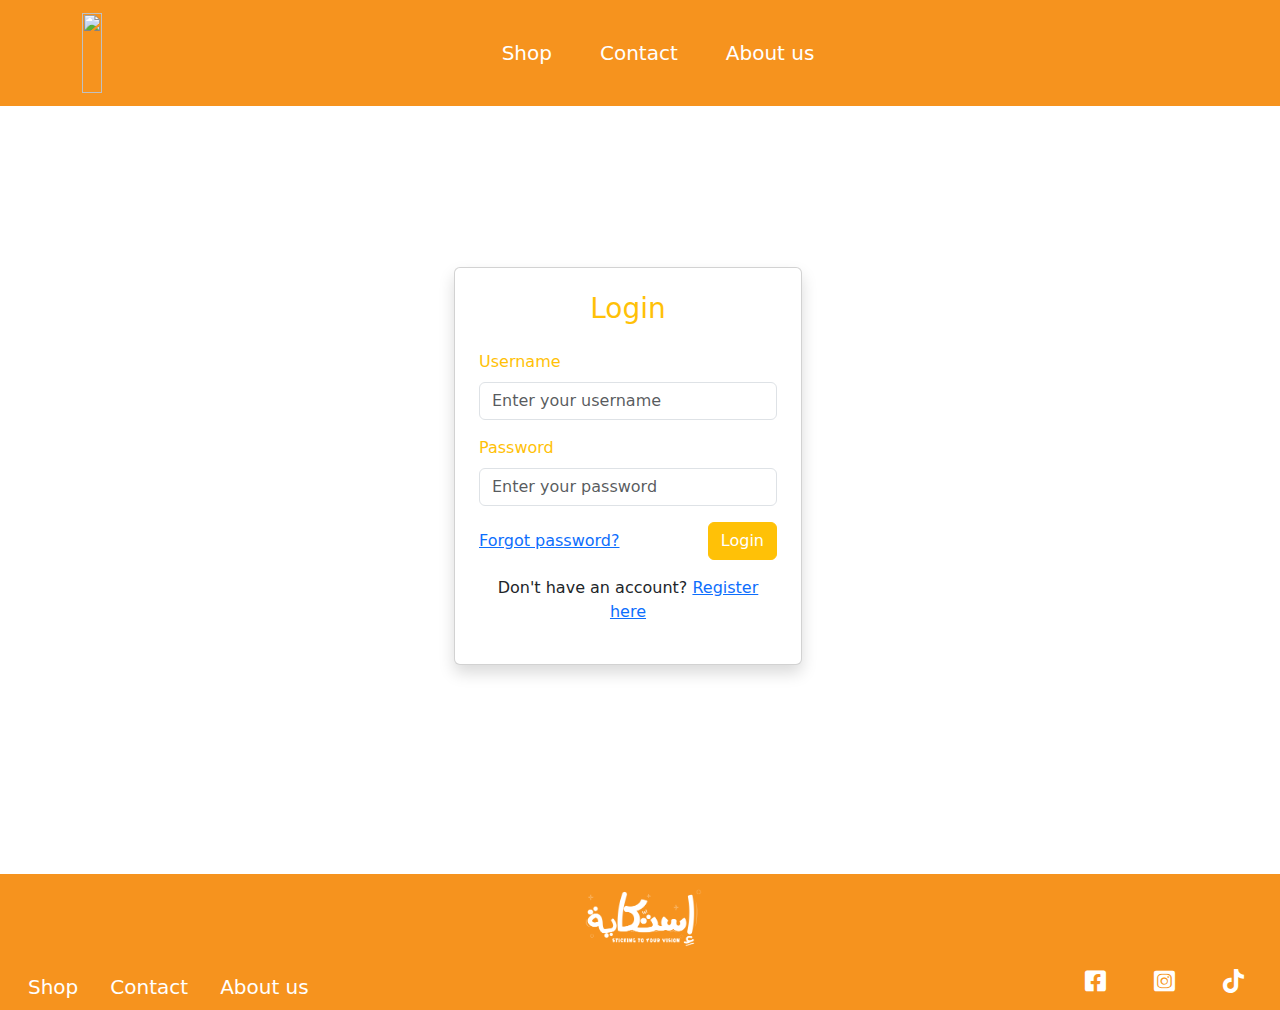
==== index.html @ 187b20c8 "Shop Cart" ====
<!DOCTYPE html>
<html lang="en">
<head>
    <meta charset="UTF-8">
    <meta name="viewport" content="width=device-width, initial-scale=1.0">
    <title>Stickaya</title>
    <link rel="preconnect" href="https://fonts.googleapis.com">
    <link rel="preconnect" href="https://fonts.gstatic.com" crossorigin>
    <link href="https://fonts.googleapis.com/css2?family=Inter:ital,opsz,wght@0,14..32,100..900;1,14..32,100..900&display=swap" rel="stylesheet">
    <link href="https://cdn.jsdelivr.net/npm/bootstrap@5.3.3/dist/css/bootstrap.min.css" rel="stylesheet" integrity="sha384-QWTKZyjpPEjISv5WaRU9OFeRpok6YctnYmDr5pNlyT2bRjXh0JMhjY6hW+ALEwIH" crossorigin="anonymous">
    <link rel="stylesheet" href="https://cdnjs.cloudflare.com/ajax/libs/font-awesome/6.0.0-beta3/css/all.min.css">
    <link rel="stylesheet" href="css/index.css">

</head>
<body>
  <nav class="navbar navbar-expand-lg pb-2">
    <div class="container">
            <a class="navbar-brand logo" href="index.html"><img src="images/logo/Logo.png" alt=""> </a>
            <button
             class="navbar-toggler collapsed" 
             type="button"
             data-bs-toggle="collapse"
             data-bs-target="#navbarContent"
             aria-controls="navbarContent"
             aria-expanded="false"
             aria-label="Toggle navigation"
              >
            <span class="navbar-toggler-icon"></span>
            </button>
          
            <div class="navbar-collapse collapse" id="navbarContent">
                <ul class=" nav mb-2 mb-lg-0 mx-auto fs-5 fw-4 d-flex gap-3 justify-content-center">
                    <li class="nav-item">
                        <a class="nav-link text-white" href="shop.html">Shop</a>
                    </li>
                    <li class="nav-item">
                        <a class="nav-link text-white" href="#">Contact</a>
                    </li>
                    <li class="nav-item">
                        <a class="nav-link text-white" href="#">About us</a>
                    </li>
                  </ul>
                  <ul class="nav d-flex fs-5 justify-content-center"> 
                    <ul>
                      <li class="icon">
                        <a class="text-white nav-link" id="cartDropDown">
                          <i class="fa-solid fa-cart-shopping"></i>
                          <span class="badge"></span>
                        </a>
                        <div class="order-box cart-info">
                         <div class="info-body">
                          <div class="cart-info-details">
                            <div class="cart-text d-flex gap-3">
                              <h5>Cart</h5>
                              <span class="badge"></span>
                            </div>
                          </div>
                          <div class="cartitems"></div>
                          <div class="line"></div>
                          <div class="total d-flex justify-content-between pt-3">
                            <p>total</p>
                            <div class="price fw-semibold fs-4 text-danger"></div>
                          </div>
                          <button class="btn btn-buy" style="width: 100%;"><a class="text-decoration-none text-white"  href="#">CheckOut</a></button>
                        </div>
                        </div>
                      </li>
                    </ul>  
                    <ul>
                       <a class="nav-link dropdown-toggle text-white" href="#" id="userDropdown" role="button" data-bs-toggle="dropdown" aria-expanded="false">
                         <i class="fa-regular fa-user fs-4 " style="color: #ffffff;"></i>
                       </a>
                     <ul class="dropdown-menu dropdown-menu-end" id="links" aria-labelledby="userDropdown">
                       <li><a class="dropdown-item" href="login.html">Login</a></li>
                       <li><a class="dropdown-item" href="register.html">Register</a></li>
                     </ul>
                     <ul class="dropdown-menu dropdown-menu-end" id="user-info" aria-labelledby="userDropdown">
                       <li><a class="dropdown-item user" id="user"></a></li>
                       <li><a class="dropdown-item" id="logout">Logout</a></li>
                     </ul>
                    </ul>
                  </ul>
                </div>
    </div>
   </nav>

      <section class="background-section"></section>

     

      <footer class="container-fluid mt-5 position-relative"  style="color: #D1D1D1; background-color: #f6931e;">
        <div class="row">
      <div class="col-md-12 d-flex justify-content-center align-items-center">
          <img src="/images/logo/logo.png" alt="" class="img-fluid logo"> 
      </div>
      <div class="row">
       <div class="nav-info col-md-6 d-flex justify-content-lg-start">

         <ul class=" nav mb-2 mb-lg-0 fs-5 fw-4 d-flex ">
           <li class="nav-item">
               <a class="nav-link text-white" href="shop.html">Shop</a>
           </li>
           <li class="nav-item">
               <a class="nav-link text-white" href="#">Contact</a>
           </li>
           <li class="nav-item">
               <a class="nav-link text-white" href="#">About us</a>
           </li>
         </ul>
       </div>
         <div class="nav-icons fs-4 col-md-6 d-flex gap-5 justify-content-lg-end">
             <a href="https://www.facebook.com/Stickaya"><i class="fab fa-facebook-square" style="color: white;"></i></a>
             <a href="https://www.instagram.com/stickayaeg/"><i class="fab fa-instagram-square" style="color: white;"></i></a>
             <a href="https://www.tiktok.com/@stickaya"><i class="fab fa-tiktok" style="color: white;"></i></a>
         </div>
     </div>
     </div>

     

  
</footer>

      <script src="js/common.js"></script>
      <script src="js/index.js"></script>
      

       <script src="https://cdn.jsdelivr.net/npm/bootstrap@5.3.0-alpha1/dist/js/bootstrap.bundle.min.js"></script>

</body>
</html>
---- css/index.css ----
.btn.btn-outline-warning:focus,
.btn.btn-outline-warning:active,
.btn.btn-outline-warning:hover {
  background-color: white;
} 


ul{
list-style: none;
padding-left: 0;
}

.background-section {
    background-image: url('/images/logo/facebook\ cover.png');
    background-size:cover;
    background-position: center;
    background-repeat: no-repeat;
    min-height: 80vh;
}

  body, html {
    margin: 0;
    padding: 0;
    width: 100%;
    height: 100%;
}

  .navbar{
   background-color: #f6931e;
  }

  .logo{
    height: 90px;
    justify-content: center;
    align-items: center;
    color: white;
    
}

.logo img{
    width: 100%;
    height: 100%;
}

@media (max-width: 1110px) {
    .background-section {
       background-image: url('/images/logo/facebook\ cover\ smaller.png');
       background-size:cover;
       background-position: center;
       background-repeat: no-repeat;
    }
}



.user{
  font-size: 20px;
  font-weight: bold;
}

.box{
  height: 300px;
  width: 300px;
  background-color: gray;
  border-radius: 20px;
  overflow: hidden;
  position: relative;
}

.box p{
  position: absolute;
  bottom: 0;
  right: 0;
  color: #f6931e;
  background-color: white;
  padding: 10px 30px;
  border-radius: 10px 0 0 10px;
  font-size: 20px;
  font-weight: bold;
  opacity: 1;
  transition: opacity 0.3s ease;
}

.box:hover i{
  opacity: 1;
}

.box img {
  transition: transform 0.3s ease;
}

.box:hover img{
  transform: scale(1.1);
}

.box:hover p {
  opacity: 0;
}

.order-box {
  display: none;
  position: absolute;
  top: 100%;
  right: 50px;
  background-color: #fff;
  padding: 20px;
  border-radius: 10px;
  box-shadow: 0 4px 8px rgba(0, 0, 0, 0.1);
  z-index: 1000;
  max-width: 350px;
  width: 400px;
}

@media (max-width: 660px) {
  .order-box {
      right: 0;
      left: 100%;
      transform: translateX(-50%);
  }

  footer .nav-info , .nav-icons{
    justify-content: center;
  }
}



.cart-info .btn-buy {
  background-color: #f6931e;
  color: #fff;
  border: none;
  padding: 10px 15px;
  margin-top: 10px;
}

.line {
  border-bottom: 1px solid #ddd;
  margin: 10px 0;
}

.icon{
  position: relative;
}

.icon i{
  cursor: pointer;
}

a .badge{
  display: none;
  position: absolute;
  height: 17px;
  width: 17px;
  background-color: #000000;
  color: white;
  text-align: center;
  border-radius: 50%;
  top: 0px;
  right: 0px;
  font-size: 10px;
  padding: 3px 2px;
}

.cart-text .badge{
  display: none;
  height: 30px;
  width: 30px;
  background-color: #000000;
  color: white;
  text-align: center;
  border-radius: 50%;
  
}
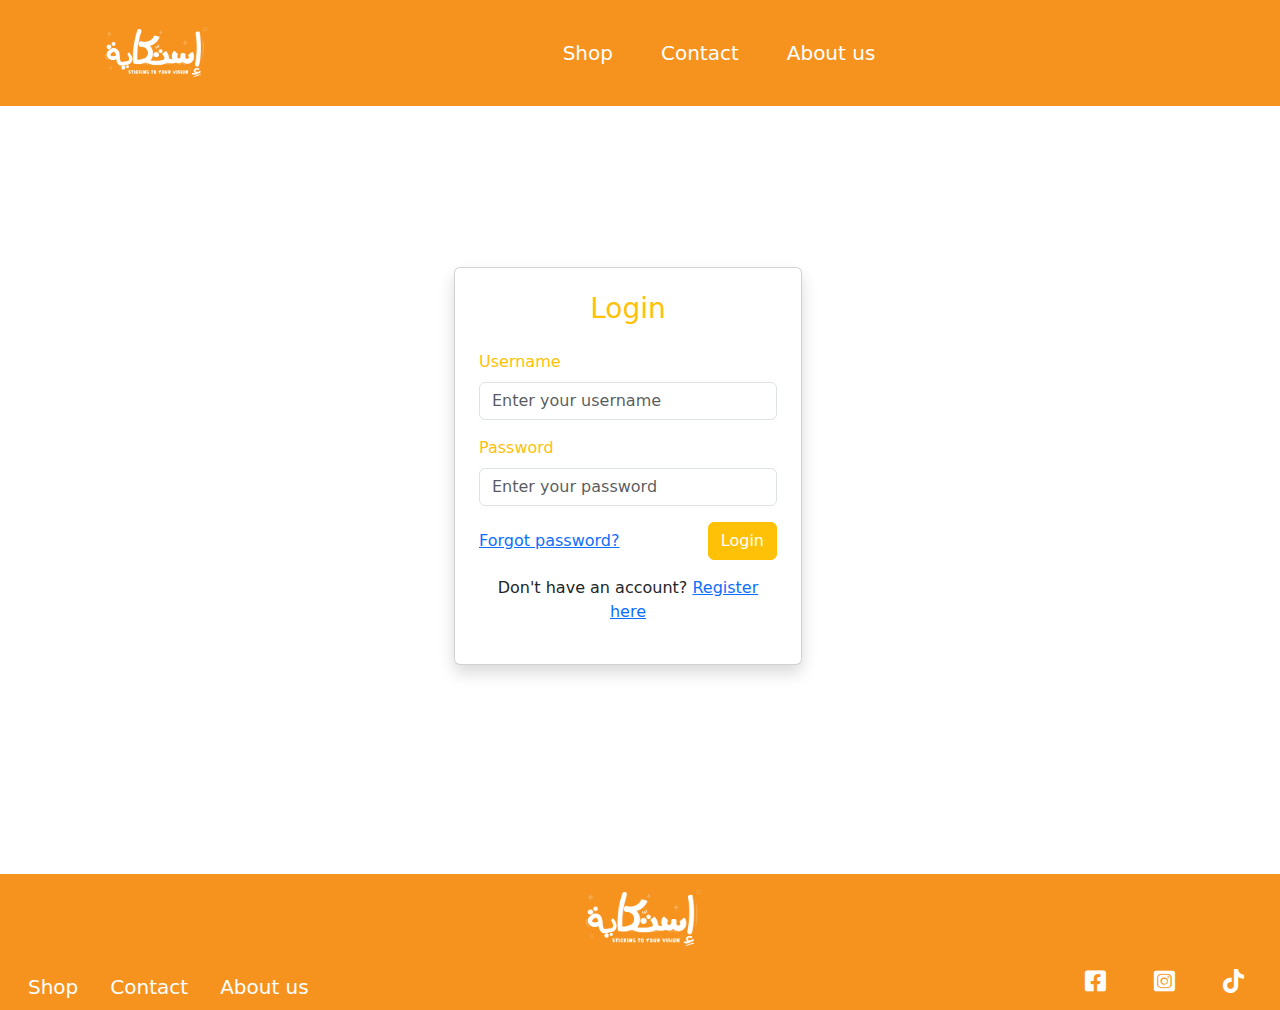
==== commit 05ebd3a1: "Fixed Images" ====
--- a/index.html
+++ b/index.html
@@ -15,7 +15,7 @@
 <body>
   <nav class="navbar navbar-expand-lg pb-2">
     <div class="container">
-            <a class="navbar-brand logo" href="index.html"><img src="images/logo/Logo.png" alt=""> </a>
+            <a class="navbar-brand logo" href="index.html"><img src="images/logo/logo.png" alt=""> </a>
             <button
              class="navbar-toggler collapsed" 
              type="button"
@@ -91,7 +91,7 @@
       <footer class="container-fluid mt-5 position-relative"  style="color: #D1D1D1; background-color: #f6931e;">
         <div class="row">
       <div class="col-md-12 d-flex justify-content-center align-items-center">
-          <img src="/images/logo/logo.png" alt="" class="img-fluid logo"> 
+          <img src="images/logo/logo.png" alt="" class="img-fluid logo"> 
       </div>
       <div class="row">
        <div class="nav-info col-md-6 d-flex justify-content-lg-start">
--- a/css/index.css
+++ b/css/index.css
@@ -11,7 +11,7 @@
 }
 
 .background-section {
-    background-image: url('/images/logo/facebook\ cover.png');
+    background-image: url('images/logo/facebook-cover.png');
     background-size:cover;
     background-position: center;
     background-repeat: no-repeat;
@@ -44,7 +44,7 @@
 
 @media (max-width: 1110px) {
     .background-section {
-       background-image: url('/images/logo/facebook\ cover\ smaller.png');
+       background-image: url('images/logo/facebook/facebook-cover-smaller.png');
        background-size:cover;
        background-position: center;
        background-repeat: no-repeat;
